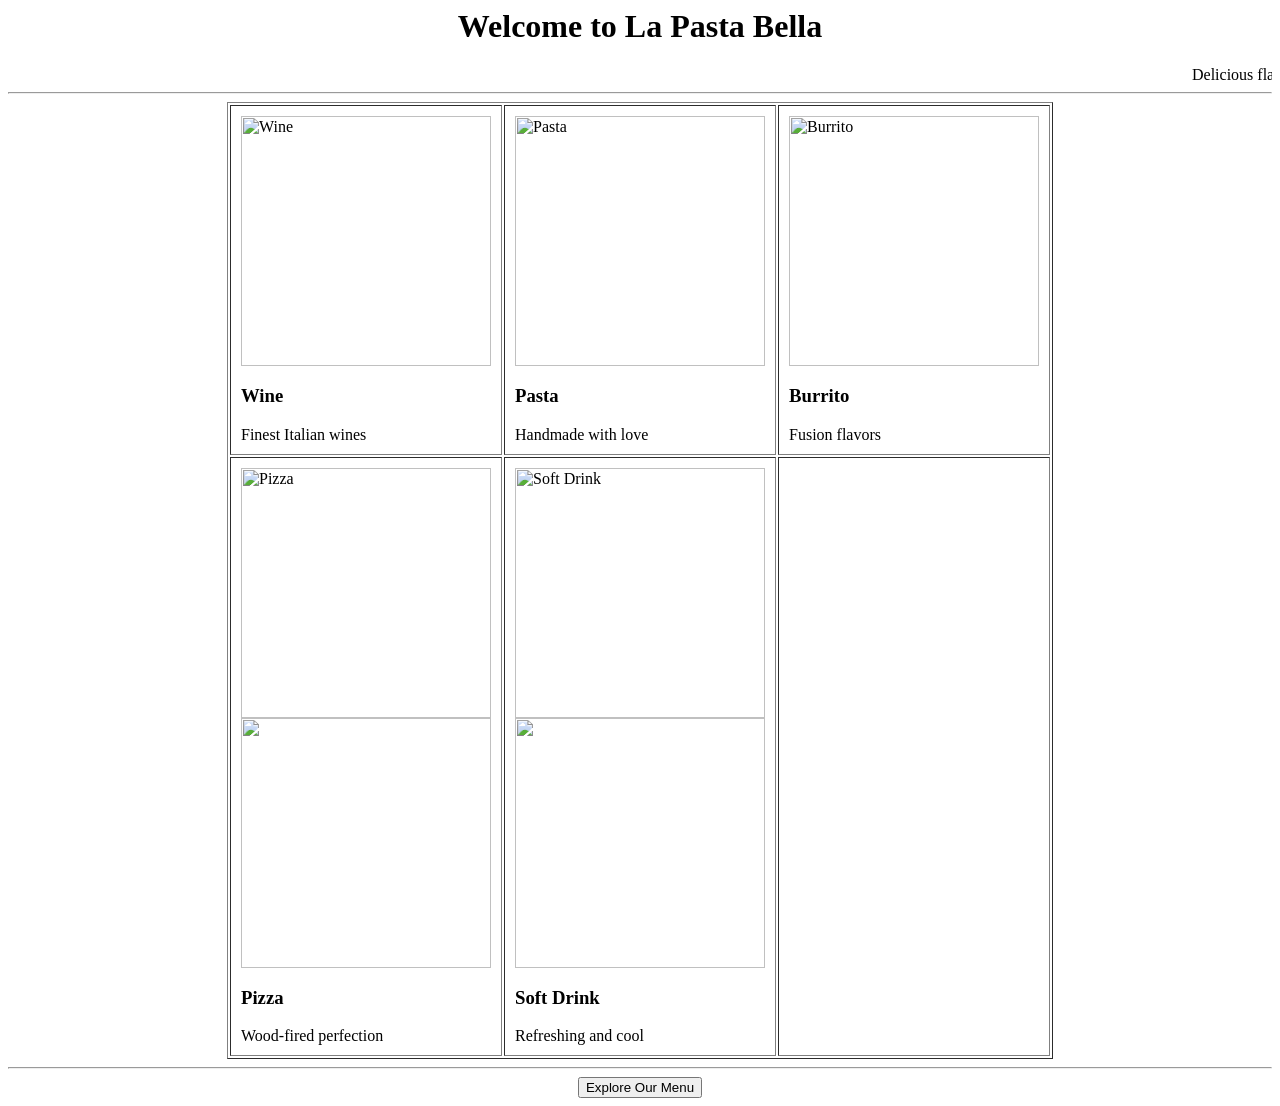
==== home.html @ 94ff9342 "Add files via upload" ====
<html>
<head>
  <title>Home - La Pasta Bella</title>
</head>
<body>
  <header>
    <h1 align="center"> Welcome to La Pasta Bella </h1>
    <marquee> Delicious flavors, unforgettable moments </marquee>
    <hr>
  </header>

  <div class="container">
    <center>
      <table border="1" cellpadding="10">
        <tr>
          <td>
            <img src="C:\Users\HP\OneDrive\Desktop\New folder\wine.png" alt="Wine" width="250" height="250"><br>
            <h3> Wine</h3>
            <p>Finest Italian wines</p>
          </td>
          <td>
            <img src="C:\Users\HP\OneDrive\Desktop\New folder\pasta.png" alt="Pasta" width="250" height="250"><br>
            <h3> Pasta</h3>
            <p>Handmade with love</p>
          </td>
          <td>
            <img src="C:\Users\HP\OneDrive\Desktop\New folder\buritto.png" alt="Burrito" width="250" height="250"><br>
            <h3>Burrito</h3>
            <p>Fusion flavors</p>
          </td>
        </tr>
        <tr>
          <td>
            <img src="C:\Users\HP\OneDrive\Desktop\New folder\pizza.png" alt="Pizza" width="250" height="250"><br>
            <img src="C:\Users\HP\OneDrive\Desktop\New folder\pizza2.png" width="250" height="250"><br>
            <h3> Pizza</h3>
            <p>Wood-fired perfection</p>
          </td>
          <td>
            <img src="C:\Users\HP\OneDrive\Desktop\New folder\softdrink.png" alt="Soft Drink" width="250" height="250"><br>
            <img src="C:\Users\HP\OneDrive\Desktop\New folder\sprit.png" width="250" height="250"><br>
            <h3> Soft Drink</h3>
            <p>Refreshing and cool</p>
          </td>
          <td>
       
          </td>
        </tr>
      </table>
    </center>
  </div>

  <hr>

  <div align="center">
    <button onclick="location.href='menu.html'"> Explore Our Menu </button>
  </div>
</body>
</html>
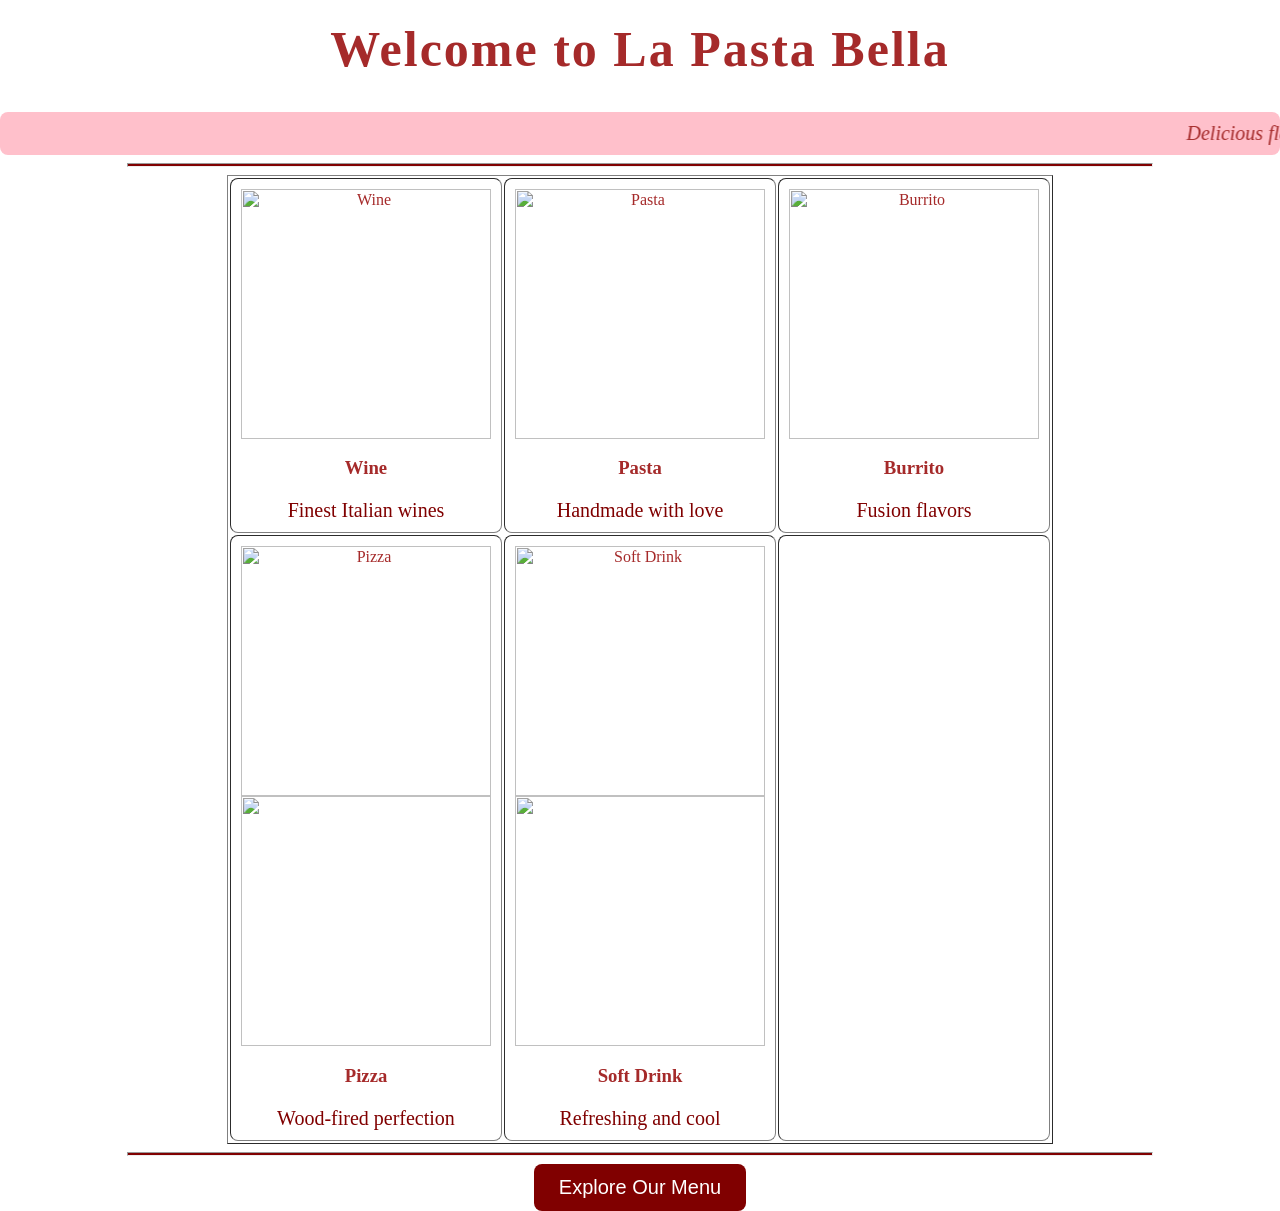
==== commit ded5060a: "Add stylesheet link to home.html" ====
--- a/home.html
+++ b/home.html
@@ -1,6 +1,7 @@
 <html>
 <head>
   <title>Home - La Pasta Bella</title>
+  <link rel="stylesheet" type="text/css" href="style.css">
 </head>
 <body>
   <header>
@@ -56,4 +57,4 @@
     <button onclick="location.href='menu.html'"> Explore Our Menu </button>
   </div>
 </body>
-</html>+</html>
--- a/style.css
+++ b/style.css
@@ -0,0 +1,52 @@
+body {
+  font-family: "Georgia", serif;
+  margin: 0;
+  padding: 0;
+  color: brown;
+}
+
+header h1 {
+  text-align: centre;
+  font-size: 50px;
+  margin-top: 20px;
+  letter-spacing: 2px;
+}
+
+marquee {
+  font-size: 20px;
+  font-style: italic;
+  background: pink;
+  padding: 10px;
+  border-radius: 8px;
+ 
+}
+
+hr {
+  height: 2px;
+  background: maroon;
+  width: 80%;
+}
+
+td {
+  text-align: center;
+  background: cream;
+  border-radius: 8px;
+}
+
+p {
+  font-size: 20px;
+  color: maroon;
+}
+
+button {
+  background-color:maroon;
+  color: white;
+  font-size: 20px;
+  padding: 12px 25px;
+  border: none;
+  border-radius: 8px;
+}
+
+button:hover {
+   transform: scale(1.05);
+}
